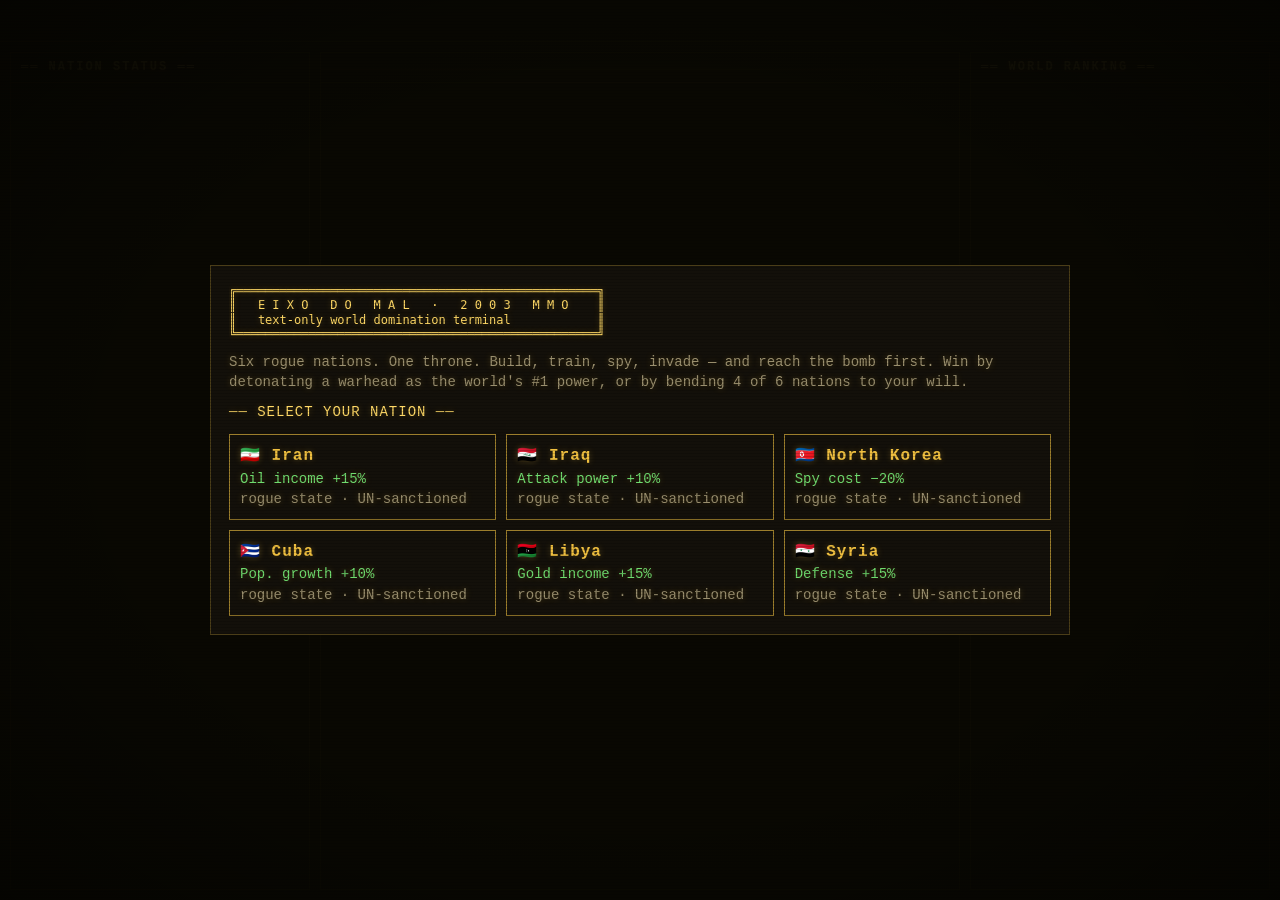
==== eixo-do-mal.html @ 311489eb "Baseline: EIXO DO MAL single-file strategy game + CLAUDE.md Co-Authored-By: Claude Opus 4.8 <noreply" ====
<!DOCTYPE html>
<html lang="en">
<head>
<meta charset="UTF-8">
<meta name="viewport" content="width=device-width, initial-scale=1.0">
<title>EIXO DO MAL — World Domination Terminal</title>
<style>
/* ============ DESIGN TOKENS — amber phosphor terminal, c.2003 ============ */
:root{
  --bg:#0d0d0d; --panel:#13100a; --panel2:#171307;
  --amber:#f0c040; --amber-hi:#ffd966; --amber-dim:#9c7e2c; --line:#4a3d18;
  --green:#6fdc6f; --red:#ff5a4e; --cyan:#54c8e8; --grey:#9a8f6e; --vio:#c08aff;
  --mono:'Courier New',Courier,monospace;
}
*{box-sizing:border-box;margin:0;padding:0}
html,body{height:100%}
body{
  background:var(--bg); color:var(--amber); font-family:var(--mono);
  font-size:14px; line-height:1.45; overflow:hidden;
  text-shadow:0 0 6px rgba(240,192,64,.28);
}
/* ============ CRT LAYER (signature): scanlines + vignette ============ */
#crt{position:fixed;inset:0;pointer-events:none;z-index:50}
#crt::before{content:'';position:absolute;inset:0;
  background:repeating-linear-gradient(to bottom, rgba(0,0,0,.16) 0 1px, transparent 1px 3px);}
#crt::after{content:'';position:absolute;inset:0;
  background:radial-gradient(ellipse at center, transparent 55%, rgba(0,0,0,.45) 100%);}
/* ============ DEFCON STRIP ============ */
#defcon{
  height:42px;display:flex;align-items:center;justify-content:space-between;
  gap:12px;padding:0 14px;border-bottom:1px solid var(--line);
  background:linear-gradient(to bottom,#1a1505,#0f0c04);white-space:nowrap;overflow:hidden;
}
#defcon .brand{font-weight:bold;letter-spacing:2px}
#defcon .brand small{color:var(--amber-dim);letter-spacing:1px;font-weight:normal}
#defcon .dstat b{letter-spacing:1px}
.cursor::after{content:'█';animation:blink 1.05s steps(1) infinite;margin-left:2px}
@keyframes blink{50%{opacity:0}}
.d5{color:var(--green)} .d4{color:#b9d05a} .d3{color:var(--amber)} .d2{color:#ff9a3d} .d1{color:var(--red)}
/* ============ LAYOUT ============ */
#app{
  display:grid;grid-template-columns:300px minmax(0,1fr) 300px;gap:10px;
  padding:10px;height:calc(100vh - 42px);
}
.panel{
  border:1px solid var(--line);background:var(--panel);
  display:flex;flex-direction:column;min-height:0;overflow:hidden;
}
.panel>h2{
  font-size:12px;letter-spacing:2px;color:var(--amber-hi);
  padding:6px 10px;border-bottom:1px solid var(--line);
  background:var(--panel2);font-weight:bold;
}
.panel>h2::before{content:'══ '}.panel>h2::after{content:' ══'}
#stats,#rank{overflow-y:auto;padding:8px 10px;flex:1}
#centerPanel{padding:0}
#cmdbar{display:flex;align-items:center;gap:10px;flex-wrap:wrap;
  padding:8px 10px;border-bottom:1px solid var(--line);background:var(--panel2)}
#tabs{display:flex;flex-wrap:wrap;gap:4px;padding:6px 10px;border-bottom:1px solid var(--line)}
#tabContent{padding:10px;overflow-y:auto;flex:1.4;min-height:0}
.logTitle{font-size:12px;letter-spacing:2px;color:var(--amber-hi);padding:5px 10px;
  border-top:1px solid var(--line);border-bottom:1px solid var(--line);background:var(--panel2)}
.logTitle::before{content:'══ '}.logTitle::after{content:' ══'}
#log{flex:1;min-height:90px;overflow-y:auto;padding:6px 10px;font-size:13px}
/* ============ WIDGETS ============ */
.btn{
  font:inherit;background:transparent;color:var(--amber);
  border:1px solid var(--amber-dim);padding:1px 8px;cursor:pointer;
  text-shadow:inherit;
}
.btn:hover:not(:disabled){background:var(--amber);color:#0d0d0d;text-shadow:none}
.btn:focus-visible{outline:1px dashed var(--amber-hi);outline-offset:2px}
.btn:disabled{color:#5b4d22;border-color:#33290e;cursor:not-allowed}
.btn.warn{color:var(--red);border-color:#7a2c26}
.btn.warn:hover:not(:disabled){background:var(--red);color:#0d0d0d}
.btn.cy{color:var(--cyan);border-color:#27606f}
.btn.cy:hover:not(:disabled){background:var(--cyan);color:#0d0d0d}
.tab{font:inherit;background:transparent;color:var(--amber-dim);border:1px solid transparent;
  padding:1px 7px;cursor:pointer;letter-spacing:1px}
.tab:hover{color:var(--amber)}
.tab.on{background:var(--amber);color:#0d0d0d;text-shadow:none}
.row{display:flex;justify-content:space-between;align-items:center;gap:8px;
  padding:4px 0;border-bottom:1px dashed #2c240e;flex-wrap:wrap}
.row .grow{flex:1;min-width:140px}
.muted{color:var(--grey)} .dim{color:var(--amber-dim)}
.g{color:var(--green)} .r{color:var(--red)} .c{color:var(--cyan)} .v{color:var(--vio)}
.sec{margin:10px 0 4px;color:var(--amber-hi);letter-spacing:1px}
.sec::before{content:'── '}.sec::after{content:' ──'}
.kv{display:flex;justify-content:space-between;gap:6px}
.bar{letter-spacing:0}
/* log entries */
.le{padding:1px 0;animation:fadein .25s ease}
@keyframes fadein{from{opacity:0;transform:translateY(-2px)}to{opacity:1}}
.le .tt{color:#6b5a2a;margin-right:6px}
.le.eco{color:var(--green)} .le.war{color:var(--red)} .le.spy{color:var(--cyan)}
.le.diplo{color:var(--vio)} .le.sys{color:var(--grey)} .le.nuke{color:#ffdf6b;font-weight:bold}
/* ranking */
.rrow{display:flex;gap:6px;align-items:baseline;padding:3px 0;border-bottom:1px dashed #2c240e}
.rrow .pos{width:22px;color:var(--amber-dim)}
.rrow .nn{flex:1;min-width:0;overflow:hidden;text-overflow:ellipsis;white-space:nowrap}
.rrow .sc{color:var(--amber-hi)}
.rrow.me .nn{color:var(--amber-hi);font-weight:bold}
.rrow.dead{color:#4d4434;text-decoration:line-through}
.rrow.dead .sc{color:#4d4434}
/* ============ OVERLAYS ============ */
.overlay{position:fixed;inset:0;z-index:40;background:rgba(10,9,3,.96);
  display:flex;align-items:center;justify-content:center;padding:18px;overflow-y:auto}
.overlay.hidden{display:none}
.obox{max-width:860px;width:100%;border:1px solid var(--line);background:var(--panel);padding:18px}
.obox pre{color:var(--amber-hi);overflow-x:auto;font-size:12px;line-height:1.2;margin-bottom:10px}
.fgrid{display:grid;grid-template-columns:repeat(3,1fr);gap:10px;margin-top:12px}
.fcard{border:1px solid var(--amber-dim);padding:10px;cursor:pointer;background:transparent;
  color:var(--amber);font:inherit;text-align:left;text-shadow:inherit}
.fcard:hover{background:var(--amber);color:#0d0d0d;text-shadow:none}
.fcard:hover .muted,.fcard:hover .g{color:#0d0d0d}
.fcard b{font-size:16px;letter-spacing:1px}
/* ============ MOBILE ============ */
@media (max-width:840px){
  body{overflow:auto}
  #app{grid-template-columns:1fr;height:auto}
  .panel{min-height:auto;max-height:none}
  #tabContent{max-height:55vh}
  #log{max-height:36vh}
  #stats,#rank{max-height:40vh}
  #defcon{font-size:12px;gap:6px}
  .fgrid{grid-template-columns:1fr 1fr}
}
@media (prefers-reduced-motion: reduce){
  .cursor::after{animation:none}
  .le{animation:none}
}
</style>
</head>
<body>
<div id="crt" aria-hidden="true"></div>
<header id="defcon"></header>
<main id="app">
  <section class="panel" id="statsPanel">
    <h2>NATION STATUS</h2>
    <div id="stats"></div>
  </section>
  <section class="panel" id="centerPanel">
    <div id="cmdbar"></div>
    <nav id="tabs" aria-label="Actions"></nav>
    <div id="tabContent"></div>
    <h2 class="logTitle">EVENT LOG</h2>
    <div id="log" aria-live="polite"></div>
  </section>
  <section class="panel" id="rankPanel">
    <h2>WORLD RANKING</h2>
    <div id="rank"></div>
  </section>
</main>
<div id="factionOverlay" class="overlay"></div>
<div id="overOverlay" class="overlay hidden"></div>
<script>
'use strict';
/* =====================================================================
   EIXO DO MAL — game engine
   Layer 1: CONFIG (all balance numbers live here), state, pure helpers
   ===================================================================== */
const CONFIG = {
  actionsPerTurn: 10,
  startRes: { gold:1500, oil:120, food:600, industry:60, pop:1000 },
  popCapBase: 2000, popCapPerBuilding: 400,
  buildings: {
    oilField:        { n:'Oil Field',        i:'🛢️', g:300,  ind:5,  d:'+20 oil/turn' },
    farm:            { n:'Farm',             i:'🌾', g:250,  ind:3,  d:'+30 food/turn' },
    factory:         { n:'Factory',          i:'⚙️', g:450,  ind:0,  d:'+8 industry/turn' },
    bank:            { n:'Bank',             i:'💰', g:500,  ind:8,  d:'+60 gold/turn' },
    barracks:        { n:'Barracks',         i:'🛡️', g:350,  ind:6,  d:'+100 troop capacity' },
    bunker:          { n:'Bunker',           i:'🧱', g:400,  ind:10, d:'+5% defense' },
    lab:             { n:'Research Lab',     i:'🔬', g:800,  ind:15, d:'unlocks tech tree' },
    nuclearFacility: { n:'Nuclear Facility', i:'☢️', g:4000, ind:60, d:'enables warhead program', req:'nuclearPhysics' }
  },
  units: {
    infantry: { n:'Infantry',     g:20,  f:5,  batch:10, atk:1, def:1.2, fu:0.5, ou:0 },
    tank:     { n:'Tank',         g:150, f:20, batch:5,  atk:4, def:5,   fu:1,   ou:1 },
    jet:      { n:'Jet Fighter',  g:300, f:10, batch:2,  atk:6, def:5,   fu:1,   ou:2 },
    spy:      { n:'Spy',          g:100, f:5,  batch:5,  atk:0, def:0,   fu:0.5, ou:0 },
    scud:     { n:'SCUD Missile', g:500, f:0,  batch:1,  atk:0, def:0,   fu:0,   ou:0 }
  },
  factions: {
    iran:       { n:'Iran',        flag:'🇮🇷', bonus:'Oil income +15%',   oil:1.15 },
    iraq:       { n:'Iraq',        flag:'🇮🇶', bonus:'Attack power +10%', atk:1.10 },
    northkorea: { n:'North Korea', flag:'🇰🇵', bonus:'Spy cost −20%',     spyCost:0.8 },
    cuba:       { n:'Cuba',        flag:'🇨🇺', bonus:'Pop. growth +10%',  pop:1.10 },
    libya:      { n:'Libya',       flag:'🇱🇾', bonus:'Gold income +15%',  gold:1.15 },
    syria:      { n:'Syria',       flag:'🇸🇾', bonus:'Defense +15%',      def:1.15 }
  },
  techs: [
    { id:'advAgri',        tier:1, n:'Advanced Agriculture', g:800,  d:'+10% food production' },
    { id:'steel',          tier:1, n:'Steel Industry',       g:800,  d:'+10% industry output' },
    { id:'guided',         tier:2, n:'Guided Missiles',      g:2000, d:'+15% attack power' },
    { id:'encryption',     tier:2, n:'Encryption',           g:2000, d:'+15% spy defense' },
    { id:'nuclearPhysics', tier:3, n:'Nuclear Physics',      g:5000, d:'unlocks Nuclear Facility' },
    { id:'blackMarket',    tier:3, n:'Black Market',         g:4000, d:'+20% gold income' },
    { id:'icbm',           tier:4, n:'ICBM Program',         g:8000, d:'warhead becomes deployable', req:'nuclearPhysics' }
  ],
  warhead: { researchNeeded:50, g:5000, oil:100 },
  // AI personality weight profiles. ratio = attack when myPower >= ratio × targetDefense.
  profiles: {
    aggressive:{ build:{barracks:3,oilField:2,farm:1.5,bank:1,factory:1,bunker:.5,lab:.3},
                 train:{infantry:2,tank:3,jet:2,spy:.3}, ratio:0.9, spy:.10, acceptAlly:.15 },
    defensive: { build:{bunker:3,farm:2,bank:1,factory:1,oilField:1,barracks:1,lab:.4},
                 train:{infantry:3,tank:1,jet:1,spy:.5}, ratio:99,  spy:.10, acceptAlly:.60 },
    economic:  { build:{bank:3,factory:3,farm:1.5,oilField:2,barracks:.5,bunker:1,lab:.6},
                 train:{infantry:1,tank:.5,jet:.5,spy:.3}, ratio:1.5, spy:.10, acceptAlly:.60 },
    espionage: { build:{lab:1.5,bank:1,farm:1.2,factory:1,oilField:1,bunker:1,barracks:.5},
                 train:{spy:3,infantry:1,tank:.5,jet:.5}, ratio:1.4, spy:.85, acceptAlly:.50 },
    balanced:  { build:{farm:1.2,bank:1,factory:1,oilField:1,barracks:1,bunker:1,lab:.5},
                 train:{infantry:1,tank:1,jet:1,spy:1}, ratio:1.2, spy:.30, acceptAlly:.40 }
  },
  bootLines: [
    'EIXO-OS v2.3 ... terminal link established.',
    'Satellite uplink: 6 rogue states detected.',
    'UN sanctions in effect. Nobody cares.',
    'Your reign begins. The world is watching.'
  ]
};

/* ---------- tiny utils ---------- */
const rnd = Math.random;
const rint = (a,b)=>a+Math.floor(rnd()*(b-a+1));
const chance = p=>rnd()<p;
const clamp = (v,a,b)=>Math.max(a,Math.min(b,v));
const fmt = v=>Math.floor(v).toLocaleString('en-US');
const pick = a=>a[Math.floor(rnd()*a.length)];
function shuffle(a){ const c=a.slice(); for(let i=c.length-1;i>0;i--){const j=Math.floor(rnd()*(i+1));[c[i],c[j]]=[c[j],c[i]];} return c; }
function weightedPick(weights){
  const es = Object.entries(weights).filter(e=>e[1]>0);
  let tot = es.reduce((s,e)=>s+e[1],0); if(tot<=0) return null;
  let r = rnd()*tot;
  for(const [k,w] of es){ r-=w; if(r<=0) return k; }
  return es[es.length-1][0];
}
function asciiBar(v,max,len){
  const f = clamp(Math.round(v/max*len),0,len);
  return '█'.repeat(f)+'░'.repeat(len-f);
}

/* ---------- game state ---------- */
let G = null;                                   // single source of truth
const UI = { tab:'build', attackTarget:null };  // view-only state

function newNation(faction,isPlayer,personality){
  return {
    id:faction, faction, isPlayer, personality, alive:true,
    res:{ ...CONFIG.startRes },
    b:{ oilField:2, farm:3, factory:2, bank:1, barracks:1, bunker:1, lab:0, nuclearFacility:0 },
    army:{ infantry:50, tank:5, jet:0, spy:5, scud:0, warhead:0 },
    techs:[], morale:100, relations:{}, intel:{}, nukeProg:0,
    oilShort:false, lastAttackedBy:null, hitThisCycle:0
  };
}

function initGame(playerFaction){
  const others = shuffle(Object.keys(CONFIG.factions).filter(f=>f!==playerFaction));
  const persL  = shuffle(['aggressive','defensive','economic','espionage','balanced']);
  G = {
    turn:1, actions:CONFIG.actionsPerTurn, nations:[], log:[],
    over:false, result:null, streak:0, coalition:false, started:true
  };
  G.nations.push(newNation(playerFaction,true,null));
  others.forEach((f,i)=>G.nations.push(newNation(f,false,persL[i%persL.length])));
  log('sys','— TURN 1 — Choose your moves wisely. 10 actions per turn.');
  bootSequence();
  render();
}

/* ---------- accessors ---------- */
const P    = ()=>G.nations[0];
const byId = id=>G.nations.find(n=>n.id===id);
const nm   = n=>CONFIG.factions[n.faction].n;
const fb   = n=>CONFIG.factions[n.faction];
const hasTech = (n,id)=>n.techs.includes(id);
const techOf  = id=>CONFIG.techs.find(t=>t.id===id);
const totalBuildings = n=>Object.values(n.b).reduce((s,v)=>s+v,0);
const popCap   = n=>CONFIG.popCapBase + totalBuildings(n)*CONFIG.popCapPerBuilding;
const troopCnt = n=>n.army.infantry+n.army.tank+n.army.jet;
const troopCap = n=>100 + n.b.barracks*100;
const rawPower = n=>n.army.infantry + n.army.tank*4 + n.army.jet*6;
const score    = n=>Math.floor(n.res.gold + n.res.pop*2 + rawPower(n)*3 + totalBuildings(n)*500 + n.techs.length*1000);
function rankOf(n){
  return G.nations.filter(x=>x.alive).sort((a,b)=>score(b)-score(a)).indexOf(n)+1;
}
function log(type,text){
  G.log.unshift({ t:G.turn, type, text });
  if(G.log.length>200) G.log.length = 200;
}

/* ---------- relations ---------- */
const rel = (a,b)=>a.relations[b.id] || 'peace';
function setRel(a,b,ra,rb){ a.relations[b.id]=ra; b.relations[a.id]=rb??ra; }
function setWar(a,b){
  if(rel(a,b)==='war') return;
  if(rel(a,b)==='vassal'||rel(a,b)==='master'){ /* rebellion / betrayal breaks the bond */ }
  setRel(a,b,'war');
  log('diplo',`${nm(a)} and ${nm(b)} are now AT WAR.`);
}
function warsCount(){
  let w=0; const ns=G.nations.filter(n=>n.alive);
  for(let i=0;i<ns.length;i++) for(let j=i+1;j<ns.length;j++)
    if(rel(ns[i],ns[j])==='war') w++;
  return w;
}

/* =====================================================================
   Layer 2: economy — incomes, upkeep, end-of-turn tick (pure-ish math)
   ===================================================================== */
function industryMult(n){ return 1 + Math.min(n.res.industry,300)/300; }   // up to 2×

function incomes(n){
  const m=industryMult(n), f=fb(n);
  return {
    gold: (n.res.pop*0.5 + n.b.bank*60) * m * (f.gold||1) * (hasTech(n,'blackMarket')?1.2:1),
    oil:  n.b.oilField*20 * m * (f.oil||1),
    food: n.b.farm*30 * m * (hasTech(n,'advAgri')?1.1:1),
    ind:  n.b.factory*8 * m * (hasTech(n,'steel')?1.1:1)
  };
}
function upkeep(n){
  const u=CONFIG.units, a=n.army;
  return {
    food: n.res.pop*0.02 + a.infantry*u.infantry.fu + a.tank*u.tank.fu + a.jet*u.jet.fu + a.spy*u.spy.fu,
    oil:  a.tank*u.tank.ou + a.jet*u.jet.ou
  };
}
function econTick(n){
  const inc=incomes(n), up=upkeep(n), r=n.res, f=fb(n);
  r.gold += inc.gold;
  r.industry += inc.ind;
  r.oil += inc.oil - up.oil;
  n.oilShort = r.oil < 0;
  if(r.oil<0){ r.oil=0; if(n.isPlayer) log('eco','OIL SHORTAGE — tanks and jets operate at 50% power.'); }
  r.food += inc.food - up.food;
  if(r.food<0){
    r.food=0; r.pop=Math.floor(r.pop*0.95); n.morale=clamp(n.morale-20,20,150);
    if(n.isPlayer) log('eco','FAMINE! Population −5%, morale collapses. Build farms.');
  } else {
    const growth = 1 + 0.02*(f.pop||1);            // Cuba grows 2.2%/turn
    r.pop = Math.min(popCap(n), Math.floor(r.pop*growth));
  }
  n.morale = clamp(n.morale + (n.morale<100?5:(n.morale>100?-3:0)),20,150);
  // passive nuclear research with an active facility
  if(n.b.nuclearFacility>0 && hasTech(n,'nuclearPhysics') && n.nukeProg<CONFIG.warhead.researchNeeded)
    n.nukeProg++;
}

/* =====================================================================
   Layer 3: combat, spies, missiles, nukes
   ===================================================================== */
function atkPower(n,units){
  const f=fb(n), pen=n.oilShort?0.5:1;
  return (units.infantry*1 + units.tank*4*pen + units.jet*6*pen)
         * (n.morale/100) * (f.atk||1) * (hasTech(n,'guided')?1.15:1);
}
function defPower(n){
  const f=fb(n), pen=n.oilShort?0.5:1;
  const lastStand = totalBuildings(n)<=3 ? 1.5 : 1;   // cornered nations fight desperately
  return (n.army.infantry*1.2 + n.army.tank*5*pen + n.army.jet*5*pen)
         * (1 + n.b.bunker*0.05) * (f.def||1) * lastStand;
}
function lossCommit(n,commit,p){ for(const k of ['infantry','tank','jet']) n.army[k]-=Math.floor(commit[k]*p); }
function lossAll(n,p){ for(const k of ['infantry','tank','jet']) n.army[k]-=Math.floor(n.army[k]*p); }
function destroyRandomBuilding(n){
  const w={}; for(const k in n.b) if(n.b[k]>0) w[k]=n.b[k];
  const key=weightedPick(w); if(!key) return null;
  n.b[key]--; return CONFIG.buildings[key].n;
}

/* Full ground assault. pct = fraction of attacker's army committed. */
function resolveAttack(att,def,pct){
  setWar(att,def);
  def.lastAttackedBy = att.id;
  def.hitThisCycle = (def.hitThisCycle||0)+1;
  const commit={
    infantry:Math.floor(att.army.infantry*pct),
    tank:Math.floor(att.army.tank*pct),
    jet:Math.floor(att.army.jet*pct)
  };
  if(commit.infantry+commit.tank+commit.jet===0){
    log('war',`${nm(att)} declared an offensive but fielded no troops. Embarrassing.`); return false;
  }
  const ap=atkPower(att,commit)*(0.9+rnd()*0.2);
  const dp=defPower(def)   *(0.9+rnd()*0.2);
  if(ap>dp){
    lossCommit(att,commit,0.12); lossAll(def,0.30);
    const loot=Math.floor(def.res.gold*0.10); def.res.gold-=loot; att.res.gold+=loot;
    const destroyed=[]; const nDest=rint(1,2);
    for(let i=0;i<nDest;i++){ const b=destroyRandomBuilding(def); if(b) destroyed.push(b); }
    att.morale=clamp(att.morale+10,20,150); def.morale=clamp(def.morale-15,20,150);
    log('war',`⚔ ${nm(att)} broke through ${nm(def)}'s lines! Looted ${fmt(loot)} gold`+
        (destroyed.length?`; razed: ${destroyed.join(', ')}.`:'.'));
    checkDestroyed(def);
    return true;
  } else {
    lossCommit(att,commit,0.30); lossAll(def,0.10);
    att.morale=clamp(att.morale-15,20,150); def.morale=clamp(def.morale+10,20,150);
    log('war',`⚔ ${nm(def)} repelled ${nm(att)}'s assault — invaders routed with heavy losses.`);
    checkDestroyed(att);
    return false;
  }
}

/* SCUD strike: consumes one missile, may level buildings. Jets intercept. */
function scudStrike(att,def){
  att.army.scud--; setWar(att,def); def.lastAttackedBy=att.id;
  const hitP = clamp(0.75 - def.army.jet*0.005, 0.2, 0.9);
  if(chance(hitP)){
    const destroyed=[]; const nDest=rint(1,2);
    for(let i=0;i<nDest;i++){ const b=destroyRandomBuilding(def); if(b) destroyed.push(b); }
    log('war',`🚀 SCUD from ${nm(att)} slammed into ${nm(def)}${destroyed.length?` — destroyed: ${destroyed.join(', ')}.`:' — empty fields hit.'}`);
    checkDestroyed(def);
  } else {
    log('war',`🚀 ${nm(def)}'s air force intercepted a SCUD launched by ${nm(att)}.`);
  }
}

/* Covert operation. Uses the whole spy network. */
function spyMission(att,def,mission){
  if(att.army.spy<1){ if(att.isPlayer) log('spy','You have no spies. Train some first.'); return; }
  const enc = hasTech(def,'encryption')?1.15:1;
  const p = clamp(att.army.spy/(Math.max(def.army.spy,1)*1.5*enc),0.05,0.95);
  if(chance(p)){
    if(mission==='steal'){
      const amt=Math.floor(def.res.gold*(0.05+rnd()*0.10));
      def.res.gold-=amt; att.res.gold+=amt;
      log('spy',`🕶 ${nm(att)}'s spies infiltrated ${nm(def)} and stole ${fmt(amt)} gold.`);
    } else if(mission==='sabotage'){
      const b=destroyRandomBuilding(def);
      log('spy', b?`🕶 Sabotage! ${nm(def)}'s ${b} reduced to smoking rubble by ${nm(att)} agents.`
                  :`🕶 Saboteurs from ${nm(att)} found nothing left to destroy in ${nm(def)}.`);
      checkDestroyed(def);
    } else { // intel
      att.intel[def.id]=G.turn;
      log('spy',`🕶 ${nm(att)} acquired a full intelligence dossier on ${nm(def)}.`);
    }
  } else {
    const lost=Math.max(1,Math.floor(att.army.spy*(0.1+rnd()*0.2)));
    att.army.spy-=lost;
    log('spy',`🕶 Operation in ${nm(def)} blown — ${lost} of ${nm(att)}'s agents captured.`);
  }
}

/* Nuclear strike. The endgame button. */
function deployNuke(att,def){
  att.army.warhead--;
  setWar(att,def);
  def.res.pop = Math.floor(def.res.pop*0.30);
  for(const k in def.b) def.b[k] = Math.ceil(def.b[k]*0.40);
  def.morale = 20;
  log('nuke',`☢☢☢ ${nm(att)} DETONATED A NUCLEAR WARHEAD OVER ${nm(def).toUpperCase()}. The world holds its breath.`);
  checkDestroyed(def);
  if(att.isPlayer){
    if(rankOf(att)===1) winGame('nuclear');
    else log('nuke','You hold the bomb… but not the throne. Become the #1 power and strike again.');
  } else {
    if(rankOf(att)===1 && !G.over) loseGame(`${nm(att)} achieved nuclear supremacy. Your era is over.`);
  }
}

/* ---------- destruction & endings ---------- */
function checkDestroyed(n){
  if(!n.alive) return;
  if(n.res.pop<=0 || totalBuildings(n)<=0){
    n.alive=false;
    log('nuke',`☠ THE NATION OF ${nm(n).toUpperCase()} HAS FALLEN. Its lands are ash and silence.`);
    for(const o of G.nations) if(o!==n){ delete o.relations[n.id]; }
    if(n.isPlayer) loseGame('Your nation was wiped from the map.');
    if(UI.attackTarget===n.id) UI.attackTarget=null;
  }
}
function winGame(type){
  if(G.over) return;
  G.over=true;
  G.result={ win:true, type,
    msg: type==='nuclear' ? 'NUCLEAR VICTORY — you deployed the warhead as the world\u2019s #1 power.'
                          : 'DOMINATION VICTORY — you control 4 of the 6 nations of the Axis.' };
  log('nuke','★★★ TOTAL VICTORY ★★★');
}
function loseGame(reason){
  if(G.over) return;
  G.over=true;
  G.result={ win:false, msg:reason };
  log('nuke','— GAME OVER —');
}
function checkAll(){
  if(G.over) return;
  for(const n of G.nations) checkDestroyed(n);
  if(G.over) return;
  // domination: you + your vassals + allies control 4 of 6
  const ctrl = 1 + G.nations.filter(n=>!n.isPlayer&&n.alive&&['vassal','alliance'].includes(rel(P(),n))).length;
  if(ctrl>=4) winGame('domination');
}
/* =====================================================================
   Layer 4: shared action helpers (used by both player and AI)
   ===================================================================== */
function buildCostOk(n,key){
  const b=CONFIG.buildings[key];
  if(b.req && !hasTech(n,b.req)) return false;
  return n.res.gold>=b.g && n.res.industry>=b.ind;
}
function doBuild(n,key){
  const b=CONFIG.buildings[key];
  if(!buildCostOk(n,key)) return false;
  n.res.gold-=b.g; n.res.industry-=b.ind; n.b[key]++;
  return true;
}
function unitGoldCost(n,key){
  const u=CONFIG.units[key];
  return u.g * u.batch * (key==='spy'?(fb(n).spyCost||1):1);
}
function trainCostOk(n,key){
  const u=CONFIG.units[key];
  if(['infantry','tank','jet'].includes(key) && troopCnt(n)+u.batch>troopCap(n)) return false;
  return n.res.gold>=unitGoldCost(n,key) && n.res.food>=u.f*u.batch;
}
function doTrain(n,key){
  const u=CONFIG.units[key];
  if(!trainCostOk(n,key)) return false;
  n.res.gold-=unitGoldCost(n,key); n.res.food-=u.f*u.batch; n.army[key]+=u.batch;
  return true;
}
function availTechs(n){
  return CONFIG.techs.filter(t=>{
    if(hasTech(n,t.id) || n.b.lab<1) return false;
    if(t.req && !hasTech(n,t.req)) return false;
    if(t.tier>1 && !n.techs.some(id=>techOf(id).tier===t.tier-1)) return false;
    return true;
  });
}
function doResearch(n,t){
  if(n.res.gold<t.g) return false;
  n.res.gold-=t.g; n.techs.push(t.id);
  return true;
}

/* =====================================================================
   Layer 5: AI brains — one greedy decision function × five weight maps
   ===================================================================== */
let microIdx=0;
/* micro-turn: one cheap move by one rotating AI after each player action.
   Keeps the world feeling alive without overwhelming the player. */
function aiMicro(){
  if(G.over) return;
  const ais=G.nations.filter(n=>!n.isPlayer&&n.alive);
  if(!ais.length) return;
  const n=ais[microIdx++ % ais.length];
  const inc=incomes(n), up=upkeep(n);
  if(inc.food-up.food<0 && doBuild(n,'farm')) return;
  if(chance(0.5)){ if(aiTrainWeighted(n)) return; }
  if(aiBuildWeighted(n)) return;
  n.res.gold += Math.floor(n.res.pop*0.12);  // hustle: minor tax collection
}
function aiBuildWeighted(n){
  const Pf=CONFIG.profiles[n.personality];
  const w={}; for(const k in Pf.build) if(buildCostOk(n,k)) w[k]=Pf.build[k];
  const key=weightedPick(w); if(!key) return false;
  return doBuild(n,key);
}
function aiTrainWeighted(n){
  const Pf=CONFIG.profiles[n.personality];
  const w={}; for(const k in Pf.train) if(trainCostOk(n,k)) w[k]=Pf.train[k];
  const key=weightedPick(w); if(!key) return false;
  return doTrain(n,key);
}
function aiResearch(n){
  const av=availTechs(n).filter(t=>n.res.gold>=t.g*1.5); // keep a cash buffer
  if(!av.length) return false;
  return doResearch(n, av.sort((a,b)=>a.g-b.g)[0]);
}
function aiSpy(n){
  if(n.army.spy<3) return false;
  const targets=G.nations.filter(x=>x!==n&&x.alive&&!['alliance','vassal','master'].includes(rel(n,x)));
  if(!targets.length) return false;
  const t=targets.sort((a,b)=>b.res.gold-a.res.gold)[0];
  spyMission(n,t, chance(0.3)?'sabotage':'steal');
  return true;
}
function aiConsiderAttack(n){
  if(G.turn<6) return false;                       // early-game grace period
  const Pf=CONFIG.profiles[n.personality];
  let targets=G.nations.filter(x=>x!==n&&x.alive&&(x.hitThisCycle||0)<2&&!['alliance','vassal','master'].includes(rel(n,x)));
  if(!targets.length) return false;
  let t=null, needed=Pf.ratio;
  if(n.personality==='defensive'){
    // defensive AIs never start wars — they only counterattack their last aggressor
    const ag = n.lastAttackedBy && byId(n.lastAttackedBy);
    if(!ag || !ag.alive || rel(n,ag)!=='war') return false;
    t=ag; needed=0.8;
  } else {
    if(G.coalition && rel(n,P())==='war' && targets.includes(P())) t=P();
    else t=targets.sort((a,b)=>score(a)-score(b))[0];        // hunt the weakest
  }
  const commit={infantry:Math.floor(n.army.infantry*0.7),tank:Math.floor(n.army.tank*0.7),jet:Math.floor(n.army.jet*0.7)};
  if(atkPower(n,commit) >= defPower(t)*needed && (commit.infantry+commit.tank+commit.jet)>20){
    resolveAttack(n,t,0.7);
    return true;
  }
  return false;
}
/* the long road to the bomb, step by step */
function aiNukeStep(n){
  if(n.res.gold<5000) return false;
  if(n.b.lab<1) return doBuild(n,'lab');
  if(!hasTech(n,'nuclearPhysics')){
    const av=availTechs(n).filter(t=>n.res.gold>=t.g);
    if(!av.length) return false;
    const phys=av.find(t=>t.id==='nuclearPhysics');
    return doResearch(n, phys || av.sort((a,b)=>a.g-b.g)[0]);
  }
  if(n.b.nuclearFacility<1) return doBuild(n,'nuclearFacility');
  if(!hasTech(n,'icbm')){
    const ic=availTechs(n).find(t=>t.id==='icbm');
    if(ic && n.res.gold>=ic.g) return doResearch(n,ic);
  }
  if(n.nukeProg<CONFIG.warhead.researchNeeded){ n.nukeProg=Math.min(CONFIG.warhead.researchNeeded,n.nukeProg+1); return true; }
  if(n.army.warhead<1 && hasTech(n,'icbm')){
    const W=CONFIG.warhead;
    if(n.res.gold>=W.g && n.res.oil>=W.oil){
      n.res.gold-=W.g; n.res.oil-=W.oil; n.army.warhead++;
      log('nuke',`☢ Intelligence reports: ${nm(n)} has assembled a NUCLEAR WARHEAD.`);
      return true;
    }
    return false;
  }
  if(n.army.warhead>0 && hasTech(n,'icbm')){
    const en=G.nations.filter(x=>x!==n&&x.alive&&!['alliance','vassal','master'].includes(rel(n,x)));
    if(en.length){ deployNuke(n, en.sort((a,b)=>score(b)-score(a))[0]); return true; }
  }
  return false;
}
function aiDiplomacy(n){
  // anti-player coalition: kicks in if you've been #1 for 5+ straight turns
  if(G.coalition && rel(n,P())!=='war' && rel(n,P())!=='vassal' && chance(0.30)){
    setWar(n,P());
    log('diplo',`${nm(n)} has joined the coalition against you!`);
    return;
  }
  // occasional AI–AI alliances
  if(chance(0.10)){
    const cands=G.nations.filter(x=>x!==n&&!x.isPlayer&&x.alive&&rel(n,x)==='peace');
    if(cands.length){
      const t=pick(cands);
      if(chance(CONFIG.profiles[t.personality].acceptAlly)){
        setRel(n,t,'alliance');
        log('diplo',`${nm(n)} and ${nm(t)} signed a secret pact of alliance.`);
      }
    }
  }
  // sue for peace when badly losing a war against the player
  if(rel(n,P())==='war' && score(n)<score(P())*0.4 && chance(0.25)){
    setRel(n,P(),'peace');
    log('diplo',`${nm(n)} unilaterally sued for peace with you, fearing annihilation.`);
  }
}
/* macro-turn: each AI gets a budget of 6 decisions at end of turn */
function aiMacro(n){
  for(let i=0;i<6;i++){
    if(!n.alive||G.over) return;
    const up=upkeep(n), inc=incomes(n);
    if(n.res.food < up.food*2 && inc.food-up.food<0 && doBuild(n,'farm')) continue;
    if(G.turn>30 && chance(0.35) && aiNukeStep(n)) continue;
    if(chance(0.20) && aiResearch(n)) continue;
    if(chance(CONFIG.profiles[n.personality].spy) && aiSpy(n)) continue;
    if(chance(0.5) ? (aiBuildWeighted(n)||aiTrainWeighted(n)) : (aiTrainWeighted(n)||aiBuildWeighted(n))) continue;
    n.res.gold += Math.floor(n.res.pop*0.12);
  }
  if(n.alive && !G.over && chance(0.6)) aiConsiderAttack(n);   // at most one offensive per turn
  if(n.alive && !G.over) aiDiplomacy(n);
}

/* =====================================================================
   Layer 6: player action handlers (event-delegated via data-a attrs)
   ===================================================================== */
function spend(cost){
  if(G.over) return false;
  if(G.actions<cost){ log('sys',`Not enough actions (need ${cost}). End your turn.`); render(); return false; }
  G.actions-=cost; return true;
}
function afterAction(){ aiMicro(); checkAll(); render(); }

function endTurn(){
  if(G.over) return;
  for(const n of G.nations) n.hitThisCycle=0;
  for(const n of G.nations) if(n.alive) econTick(n);
  // vassal tribute: 10% of vassal gold flows to the master each turn
  for(const n of G.nations){
    if(!n.alive) continue;
    for(const oid in n.relations){
      if(n.relations[oid]==='master'){
        const m=byId(oid);
        if(m&&m.alive){ const tr=Math.floor(n.res.gold*0.10); n.res.gold-=tr; m.res.gold+=tr;
          if(m.isPlayer&&tr>0) log('eco',`Vassal ${nm(n)} paid ${fmt(tr)} gold in tribute.`); }
      }
    }
  }
  for(const n of G.nations) if(!n.isPlayer&&n.alive) aiMacro(n);
  // coalition pressure: dominate too long and the world turns on you
  if(!G.over){
    if(rankOf(P())===1){ G.streak++; } else G.streak=0;
    if(G.streak>=5 && !G.coalition){
      G.coalition=true;
      log('diplo','⚠ WORLD ALERT: your dominance has united the rogue states against you.');
    }
  }
  G.turn++; G.actions=CONFIG.actionsPerTurn;
  log('sys',`— TURN ${G.turn} — ${CONFIG.actionsPerTurn} actions restored.`);
  checkAll(); render();
}

const FLAVOR={
  collect:['Emergency requisition complete','Tax collectors swept the bazaars','State coffers reinforced'],
  build:['Construction crews finished the','Workers raised a new','State engineers completed the'],
  train:['Fresh recruits sworn in:','Military parade welcomes','Drill sergeants delivered']
};

const H = {
  /* ---- meta ---- */
  tab:(p)=>{ UI.tab=p; UI.attackTarget=null; render(); },
  newGame:()=>{ G=null; UI.tab='build'; UI.attackTarget=null; render(); },
  pickFaction:(p)=>initGame(p),
  back:()=>{ UI.attackTarget=null; render(); },

  /* ---- economy ---- */
  collect:()=>{
    if(!spend(1)) return;
    const inc=incomes(P()), r=P().res;
    r.gold+=inc.gold*0.5; r.oil+=inc.oil*0.5; r.food+=inc.food*0.5; r.industry+=inc.ind*0.5;
    log('eco',`${pick(FLAVOR.collect)}: +${fmt(inc.gold*0.5)} gold, +${fmt(inc.oil*0.5)} oil, +${fmt(inc.food*0.5)} food.`);
    afterAction();
  },
  build:(p)=>{
    if(!buildCostOk(P(),p)){ log('sys','Cannot afford that structure.'); render(); return; }
    if(!spend(1)) return;
    doBuild(P(),p);
    log('eco',`${pick(FLAVOR.build)} ${CONFIG.buildings[p].n}.`);
    afterAction();
  },
  train:(p)=>{
    if(!trainCostOk(P(),p)){ log('sys','Cannot train: check gold, food and barracks capacity.'); render(); return; }
    if(!spend(1)) return;
    doTrain(P(),p);
    log('eco',`${pick(FLAVOR.train)} ${CONFIG.units[p].batch}× ${CONFIG.units[p].n}.`);
    afterAction();
  },

  /* ---- war ---- */
  target:(p)=>{ UI.attackTarget=p; render(); },
  attack:(p)=>{
    const t=byId(UI.attackTarget); if(!t||!t.alive) return;
    if(!spend(2)) return;
    resolveAttack(P(),t,parseInt(p,10)/100);
    afterAction();
  },
  scud:()=>{
    const t=byId(UI.attackTarget); if(!t||!t.alive||P().army.scud<1) return;
    if(!spend(1)) return;
    scudStrike(P(),t);
    afterAction();
  },
  nuke:()=>{
    const t=byId(UI.attackTarget); if(!t||!t.alive||P().army.warhead<1||!hasTech(P(),'icbm')) return;
    if(!spend(2)) return;
    deployNuke(P(),t);
    afterAction();
  },

  /* ---- espionage ---- */
  spy:(p,q)=>{
    const t=byId(p); if(!t||!t.alive) return;
    if(!spend(1)) return;
    spyMission(P(),t,q);
    afterAction();
  },

  /* ---- science ---- */
  tech:(p)=>{
    const t=techOf(p), me=P();
    if(!availTechs(me).includes(t)||me.res.gold<t.g){ log('sys','Research unavailable.'); render(); return; }
    if(!spend(1)) return;
    doResearch(me,t);
    log('eco',`🔬 Research complete: ${t.n} — ${t.d}.`);
    afterAction();
  },
  nukeAdv:()=>{
    const me=P();
    if(me.b.nuclearFacility<1||!hasTech(me,'nuclearPhysics')||me.nukeProg>=CONFIG.warhead.researchNeeded) return;
    if(!spend(1)) return;
    me.nukeProg=Math.min(CONFIG.warhead.researchNeeded, me.nukeProg+2);
    log('eco',`☢ Warhead program advanced: ${me.nukeProg}/${CONFIG.warhead.researchNeeded}.`);
    afterAction();
  },
  assemble:()=>{
    const me=P(), W=CONFIG.warhead;
    if(me.nukeProg<W.researchNeeded||me.res.gold<W.g||me.res.oil<W.oil) { log('sys','Warhead assembly requirements not met.'); render(); return; }
    if(!spend(1)) return;
    me.res.gold-=W.g; me.res.oil-=W.oil; me.army.warhead++;
    log('nuke','☢ WARHEAD ASSEMBLED. The button is yours. Research ICBM Program to deploy.');
    afterAction();
  },

  /* ---- diplomacy ---- */
  diplo:(p,q)=>{
    const t=byId(p), me=P();
    if(!t||!t.alive) return;
    if(!spend(1)) return;
    if(q==='ally'){
      const base=CONFIG.profiles[t.personality].acceptAlly;
      const ratio=score(me)/Math.max(score(t),1);
      const ok = ratio>0.5 && ratio<2.5 && chance(base + (rel(me,t)==='war'?-0.3:0));
      if(ok){ setRel(me,t,'alliance'); log('diplo',`🤝 ${nm(t)} accepted your alliance proposal.`); }
      else log('diplo',`${nm(t)} rejected your alliance proposal.`);
    } else if(q==='war'){
      setWar(me,t);
    } else if(q==='peace'){
      const ok = chance(score(t)<score(me)?0.7:0.35);
      if(ok){ setRel(me,t,'peace'); log('diplo',`🕊 ${nm(t)} signed a peace treaty with you.`); }
      else log('diplo',`${nm(t)} refused your peace offer. The war continues.`);
    } else if(q==='vassal'){
      if(rel(me,t)==='war' && score(t)<score(me)*0.25){
        setRel(me,t,'vassal','master');
        log('diplo',`♟ ${nm(t)} capitulated and is now your VASSAL. Tribute will flow.`);
      } else log('diplo',`${nm(t)} spat on your demand for vassalage.`);
    } else if(q==='break'){
      setRel(me,t,'peace');
      log('diplo',`You dissolved the alliance with ${nm(t)}.`);
    }
    afterAction();
  },
  endTurn
};
/* =====================================================================
   Layer 7: rendering — one render() rewrites everything from state
   ===================================================================== */
const $=id=>document.getElementById(id);
const REL_ICON={war:'⚔',alliance:'✦',vassal:'♟',master:'⛓',peace:'·'};

function render(){
  if(!G || !G.started){ renderFactionOverlay(true); return; }
  renderFactionOverlay(false);
  renderDefcon(); renderStats(); renderCmd(); renderTabs(); renderTabContent();
  renderLog(); renderRank(); renderOver();
}

function renderDefcon(){
  const w=warsCount(), d=clamp(5-w,1,5);
  const blocks=Array.from({length:5},(_,i)=>i<(6-d)?'■':'□').join('');
  $('defcon').innerHTML=
    `<span class="brand">EIXO DO MAL <small>// WORLD DOMINATION TERMINAL v2.3</small></span>`+
    `<span class="dstat d${d}">DEFCON ${d} [${blocks}] ${w} active war${w===1?'':'s'}</span>`+
    `<span class="dstat">${fb(P()).flag} ${nm(P()).toUpperCase()} · TURN <b>${G.turn}</b><span class="cursor"></span></span>`;
}

function renderStats(){
  const n=P(), inc=incomes(n), up=upkeep(n);
  const dRow=(icon,name,val,delta)=>{
    const cls=delta>=0?'g':'r', sign=delta>=0?'+':'−';
    return `<div class="kv"><span>${icon} ${name}</span><span>${fmt(val)} <span class="${cls}">${sign}${fmt(Math.abs(delta))}</span></span></div>`;
  };
  let h='';
  h+=`<div class="sec">RESOURCES /turn</div>`;
  h+=dRow('💰','Gold',n.res.gold,inc.gold);
  h+=dRow('🛢️','Oil',n.res.oil,inc.oil-up.oil);
  h+=dRow('🌾','Food',n.res.food,inc.food-up.food);
  h+=dRow('⚙️','Industry',n.res.industry,inc.ind);
  h+=`<div class="kv"><span>👥 Population</span><span>${fmt(n.res.pop)} <span class="dim">/${fmt(popCap(n))}</span></span></div>`;
  h+=`<div class="kv"><span class="dim">Industry mult.</span><span class="dim">×${industryMult(n).toFixed(2)}</span></div>`;
  h+=`<div class="sec">MORALE</div>`;
  h+=`<div>${n.morale} <span class="bar dim">[${asciiBar(n.morale,150,12)}]</span>${n.oilShort?' <span class="r">OIL SHORT</span>':''}</div>`;
  h+=`<div class="sec">ARMED FORCES</div>`;
  h+=`<div class="kv"><span>Infantry</span><span>${fmt(n.army.infantry)}</span></div>`;
  h+=`<div class="kv"><span>Tanks</span><span>${fmt(n.army.tank)}</span></div>`;
  h+=`<div class="kv"><span>Jet Fighters</span><span>${fmt(n.army.jet)}</span></div>`;
  h+=`<div class="kv"><span>Spies</span><span>${fmt(n.army.spy)}</span></div>`;
  h+=`<div class="kv"><span>SCUD Missiles</span><span>${fmt(n.army.scud)}</span></div>`;
  h+=`<div class="kv"><span>☢ Warheads</span><span>${fmt(n.army.warhead)}</span></div>`;
  h+=`<div class="kv dim"><span>Troop capacity</span><span>${fmt(troopCnt(n))}/${fmt(troopCap(n))}</span></div>`;
  h+=`<div class="kv dim"><span>Attack / Defense</span><span>${fmt(atkPower(n,n.army))} / ${fmt(defPower(n))}</span></div>`;
  h+=`<div class="sec">STRUCTURES</div>`;
  for(const k in n.b) h+=`<div class="kv"><span>${CONFIG.buildings[k].i} ${CONFIG.buildings[k].n}</span><span>${n.b[k]}</span></div>`;
  if(hasTech(n,'nuclearPhysics')){
    h+=`<div class="sec">☢ NUCLEAR PROGRAM</div>`;
    h+=`<div class="dim">[${asciiBar(n.nukeProg,CONFIG.warhead.researchNeeded,12)}] ${n.nukeProg}/${CONFIG.warhead.researchNeeded}</div>`;
  }
  $('stats').innerHTML=h;
}

function renderCmd(){
  $('cmdbar').innerHTML=
    `<span>ACTIONS <span class="bar">[${asciiBar(G.actions,CONFIG.actionsPerTurn,10)}]</span> <b>${G.actions}/${CONFIG.actionsPerTurn}</b></span>`+
    `<button class="btn" data-a="collect" ${G.actions<1?'disabled':''}>COLLECT ▸1</button>`+
    `<button class="btn warn" data-a="endTurn">END TURN ⏎</button>`;
}

function renderTabs(){
  const tabs=[['build','BUILD'],['train','TRAIN'],['attack','ATTACK'],['spy','SPY'],['tech','TECH'],['diplo','DIPLO']];
  $('tabs').innerHTML=tabs.map(([k,l])=>
    `<button class="tab${UI.tab===k?' on':''}" data-a="tab" data-p="${k}">[${l}]</button>`).join('');
}

function intelStr(t){
  const fresh = P().intel[t.id]!==undefined && (G.turn-P().intel[t.id])<=5;
  if(!fresh) return `<span class="muted">army ??? · gold ??? · bldgs ??? <span class="dim">(run INTEL)</span></span>`;
  return `<span class="c">army ${fmt(troopCnt(t))} · gold ${fmt(t.res.gold)} · bldgs ${totalBuildings(t)} · spies ${fmt(t.army.spy)}</span>`;
}
function targetsOf(){ return G.nations.filter(t=>!t.isPlayer&&t.alive); }

function renderTabContent(){
  const me=P(); let h='';
  if(UI.tab==='build'){
    h+=`<div class="sec">CONSTRUCT — 1 action each</div>`;
    for(const k in CONFIG.buildings){
      const b=CONFIG.buildings[k], lock=b.req&&!hasTech(me,b.req);
      h+=`<div class="row"><span class="grow">${b.i} <b>${b.n}</b> <span class="dim">(${me.b[k]})</span><br><span class="muted">${b.d}${lock?' — <span class="r">requires Nuclear Physics</span>':''}</span></span>`+
         `<span class="dim">${fmt(b.g)}💰 ${b.ind}⚙️</span>`+
         `<button class="btn" data-a="build" data-p="${k}" ${(!buildCostOk(me,k)||G.actions<1)?'disabled':''}>BUILD</button></div>`;
    }
  }
  else if(UI.tab==='train'){
    h+=`<div class="sec">TRAIN — 1 action per batch · capacity ${fmt(troopCnt(me))}/${fmt(troopCap(me))}</div>`;
    for(const k in CONFIG.units){
      const u=CONFIG.units[k];
      h+=`<div class="row"><span class="grow"><b>${u.n}</b> <span class="dim">(own ${fmt(me.army[k])})</span><br><span class="muted">${u.atk?`atk ${u.atk} / def ${u.def}`:k==='spy'?'covert operations':'destroys enemy buildings'}</span></span>`+
         `<span class="dim">${fmt(unitGoldCost(me,k))}💰 ${u.f*u.batch}🌾</span>`+
         `<button class="btn" data-a="train" data-p="${k}" ${(!trainCostOk(me,k)||G.actions<1)?'disabled':''}>TRAIN ×${u.batch}</button></div>`;
    }
  }
  else if(UI.tab==='attack'){
    const t=UI.attackTarget&&byId(UI.attackTarget);
    if(!t||!t.alive){
      h+=`<div class="sec">SELECT TARGET — attack costs 2 actions</div>`;
      for(const x of targetsOf()){
        const r=rel(me,x), block=['alliance','vassal'].includes(r);
        h+=`<div class="row"><span class="grow">${fb(x).flag} <b>${nm(x)}</b> <span class="dim">#${rankOf(x)}</span> ${REL_ICON[r]||''}<br>${intelStr(x)}</span>`+
           `<button class="btn warn" data-a="target" data-p="${x.id}" ${block?'disabled':''}>${block?(r==='vassal'?'VASSAL':'ALLY'):'ENGAGE ▸'}</button></div>`;
      }
      if(!targetsOf().length) h+=`<div class="muted">No nations left to attack. You are alone among the ruins.</div>`;
    } else {
      h+=`<div class="sec">OFFENSIVE vs ${nm(t).toUpperCase()}</div>`;
      h+=`<div class="row"><span class="grow">${fb(t).flag} <b>${nm(t)}</b> — ${intelStr(t)}</span><button class="btn" data-a="back">◂ BACK</button></div>`;
      h+=`<div class="row"><span class="grow">Ground assault <span class="dim">(▸2 actions — commit % of army)</span></span>`+
         [25,50,75,100].map(p=>`<button class="btn warn" data-a="attack" data-p="${p}" ${G.actions<2?'disabled':''}>${p}%</button>`).join('')+`</div>`;
      h+=`<div class="row"><span class="grow">🚀 SCUD strike <span class="dim">(▸1 action, consumes 1 missile · own ${me.army.scud})</span></span>`+
         `<button class="btn warn" data-a="scud" ${(me.army.scud<1||G.actions<1)?'disabled':''}>LAUNCH</button></div>`;
      const canNuke=me.army.warhead>0&&hasTech(me,'icbm');
      h+=`<div class="row"><span class="grow">☢ NUCLEAR STRIKE <span class="dim">(▸2 actions${canNuke?'':' — needs warhead + ICBM Program'})</span></span>`+
         `<button class="btn warn" data-a="nuke" ${(!canNuke||G.actions<2)?'disabled':''}>☢ DEPLOY</button></div>`;
    }
  }
  else if(UI.tab==='spy'){
    h+=`<div class="sec">COVERT OPS — 1 action · network: ${fmt(me.army.spy)} spies</div>`;
    for(const x of targetsOf()){
      h+=`<div class="row"><span class="grow">${fb(x).flag} <b>${nm(x)}</b><br>${intelStr(x)}</span>`+
         `<button class="btn cy" data-a="spy" data-p="${x.id}" data-q="steal" ${G.actions<1?'disabled':''}>STEAL</button>`+
         `<button class="btn cy" data-a="spy" data-p="${x.id}" data-q="sabotage" ${G.actions<1?'disabled':''}>SABOTAGE</button>`+
         `<button class="btn cy" data-a="spy" data-p="${x.id}" data-q="intel" ${G.actions<1?'disabled':''}>INTEL</button></div>`;
    }
  }
  else if(UI.tab==='tech'){
    h+=`<div class="sec">TECH TREE — 1 action each${me.b.lab<1?' · <span class="r">build a Research Lab first</span>':''}</div>`;
    const av=availTechs(me);
    for(const t of CONFIG.techs){
      const done=hasTech(me,t.id), can=av.includes(t)&&me.res.gold>=t.g;
      let st;
      if(done) st=`<span class="g">[RESEARCHED]</span>`;
      else if(av.includes(t)) st=`<button class="btn" data-a="tech" data-p="${t.id}" ${(!can||G.actions<1)?'disabled':''}>RESEARCH ${fmt(t.g)}💰</button>`;
      else st=`<span class="muted">[LOCKED]</span>`;
      h+=`<div class="row"><span class="grow"><span class="dim">T${t.tier}</span> <b>${t.n}</b><br><span class="muted">${t.d}</span></span>${st}</div>`;
    }
    h+=`<div class="sec">☢ MANHATTAN-DO-MAL PROJECT</div>`;
    const W=CONFIG.warhead, phys=hasTech(me,'nuclearPhysics'), fac=me.b.nuclearFacility>0;
    h+=`<div class="muted">1. Nuclear Physics ${phys?'<span class="g">✔</span>':'✘'} → 2. Nuclear Facility ${fac?'<span class="g">✔</span>':'✘'} → 3. Research ×${W.researchNeeded} → 4. Assemble → 5. ICBM → 6. Deploy as #1 power = <b>VICTORY</b></div>`;
    h+=`<div class="row"><span class="grow">Warhead research <span class="dim">[${asciiBar(me.nukeProg,W.researchNeeded,14)}] ${me.nukeProg}/${W.researchNeeded} (+1 passive/turn with facility)</span></span>`+
       `<button class="btn" data-a="nukeAdv" ${(!phys||!fac||me.nukeProg>=W.researchNeeded||G.actions<1)?'disabled':''}>ADVANCE +2</button></div>`;
    h+=`<div class="row"><span class="grow">Assemble warhead <span class="dim">${fmt(W.g)}💰 + ${W.oil}🛢️ · own: ${me.army.warhead}</span></span>`+
       `<button class="btn warn" data-a="assemble" ${(me.nukeProg<W.researchNeeded||me.res.gold<W.g||me.res.oil<W.oil||G.actions<1)?'disabled':''}>ASSEMBLE</button></div>`;
  }
  else if(UI.tab==='diplo'){
    h+=`<div class="sec">DIPLOMACY — 1 action each</div>`;
    for(const x of targetsOf()){
      const r=rel(me,x);
      let btns='';
      if(r==='peace') btns=`<button class="btn" data-a="diplo" data-p="${x.id}" data-q="ally" ${G.actions<1?'disabled':''}>PROPOSE ALLIANCE</button>`+
                           `<button class="btn warn" data-a="diplo" data-p="${x.id}" data-q="war" ${G.actions<1?'disabled':''}>DECLARE WAR</button>`;
      else if(r==='war'){
        const canV=score(x)<score(me)*0.25;
        btns=`<button class="btn" data-a="diplo" data-p="${x.id}" data-q="peace" ${G.actions<1?'disabled':''}>OFFER PEACE</button>`+
             `<button class="btn warn" data-a="diplo" data-p="${x.id}" data-q="vassal" ${(!canV||G.actions<1)?'disabled':''} title="enemy must be below 25% of your score">VASSALIZE</button>`;
      }
      else if(r==='alliance') btns=`<button class="btn warn" data-a="diplo" data-p="${x.id}" data-q="break" ${G.actions<1?'disabled':''}>BREAK PACT</button>`;
      else if(r==='vassal') btns=`<span class="g">pays you tribute ♟</span>`;
      h+=`<div class="row"><span class="grow">${fb(x).flag} <b>${nm(x)}</b> <span class="v">${REL_ICON[r]} ${r.toUpperCase()}</span> <span class="dim">${x.personality||''}</span></span>${btns}</div>`;
    }
    h+=`<div class="muted" style="margin-top:8px">Domination victory: control 4 of 6 nations (you + vassals + allies).</div>`;
  }
  $('tabContent').innerHTML=h;
}

function renderLog(){
  $('log').innerHTML=G.log.map(e=>
    `<div class="le ${e.type}"><span class="tt">[T${e.t}]</span>${e.text}</div>`).join('');
}

function renderRank(){
  const alive=G.nations.filter(n=>n.alive).sort((a,b)=>score(b)-score(a));
  const dead=G.nations.filter(n=>!n.alive);
  let h='';
  alive.forEach((n,i)=>{
    const r=n.isPlayer?'':REL_ICON[rel(P(),n)]||'';
    h+=`<div class="rrow${n.isPlayer?' me':''}"><span class="pos">#${i+1}</span>`+
       `<span class="nn">${fb(n).flag} ${nm(n)}${n.isPlayer?' (YOU)':''} ${n.isPlayer?'':`<span class="v">${r}</span>`}</span>`+
       `<span class="sc">${fmt(score(n))}</span></div>`;
  });
  dead.forEach(n=>{ h+=`<div class="rrow dead"><span class="pos">☠</span><span class="nn">${nm(n)}</span><span class="sc">FALLEN</span></div>`; });
  h+=`<div class="sec">SCORE FORMULA</div><div class="muted" style="font-size:12px">gold + pop×2 + army×3<br>+ buildings×500 + techs×1000</div>`;
  if(G.coalition) h+=`<div class="r" style="margin-top:8px">⚠ COALITION AGAINST YOU ACTIVE</div>`;
  $('rank').innerHTML=h;
}

/* ---------- overlays ---------- */
function renderFactionOverlay(show){
  const o=$('factionOverlay');
  o.classList.toggle('hidden',!show);
  if(!show) return;
  $('overOverlay').classList.add('hidden');
  let cards='';
  for(const k in CONFIG.factions){
    const f=CONFIG.factions[k];
    cards+=`<button class="fcard" data-a="pickFaction" data-p="${k}"><b>${f.flag} ${f.n}</b><br><span class="g">${f.bonus}</span><br><span class="muted">rogue state · UN-sanctioned</span></button>`;
  }
  o.innerHTML=`<div class="obox">
<pre>
╔══════════════════════════════════════════════════╗
║   E I X O   D O   M A L   ·   2 0 0 3   M M O    ║
║   text-only world domination terminal            ║
╚══════════════════════════════════════════════════╝
</pre>
<div class="muted">Six rogue nations. One throne. Build, train, spy, invade — and reach the bomb first.
Win by detonating a warhead as the world's #1 power, or by bending 4 of 6 nations to your will.</div>
<div class="sec">SELECT YOUR NATION</div>
<div class="fgrid">${cards}</div>
</div>`;
}
function renderOver(){
  const o=$('overOverlay');
  if(!G.over){ o.classList.add('hidden'); return; }
  o.classList.remove('hidden');
  const R=G.result, rows=G.nations.slice().sort((a,b)=>score(b)-score(a))
    .map((n,i)=>`<div class="rrow${n.isPlayer?' me':''}${n.alive?'':' dead'}"><span class="pos">#${i+1}</span><span class="nn">${fb(n).flag} ${nm(n)}${n.isPlayer?' (YOU)':''}</span><span class="sc">${n.alive?fmt(score(n)):'FALLEN'}</span></div>`).join('');
  o.innerHTML=`<div class="obox">
<pre>${R.win?
`╔═══════════════════════════════════╗
║   ★ ★ ★   V I C T O R Y   ★ ★ ★   ║
╚═══════════════════════════════════╝`:
`╔═══════════════════════════════════╗
║   ☠ ☠ ☠   D E F E A T   ☠ ☠ ☠     ║
╚═══════════════════════════════════╝`}</pre>
<div class="${R.win?'g':'r'}" style="margin-bottom:10px">${R.msg}</div>
<div class="muted">Survived ${G.turn} turns.</div>
<div class="sec">FINAL RANKING</div>${rows}
<div style="margin-top:14px"><button class="btn" data-a="newGame">▸ NEW GAME</button></div>
</div>`;
}

/* ---------- boot flavor: staggered teletype lines at game start ---------- */
function bootSequence(){
  const myG=G;
  CONFIG.bootLines.forEach((line,i)=>{
    setTimeout(()=>{ if(G===myG&&!G.over){ log('sys',line); renderLog(); } }, 250+i*420);
  });
}

/* =====================================================================
   Layer 8: wiring — one delegated click listener + Konami cheat
   ===================================================================== */
document.body.addEventListener('click',e=>{
  const el=e.target.closest('[data-a]');
  if(!el||el.disabled) return;
  const fn=H[el.dataset.a];
  if(fn) fn(el.dataset.p,el.dataset.q);
});

/* Konami code: ↑↑↓↓←→←→BA → +9999 gold */
const KONAMI=['ArrowUp','ArrowUp','ArrowDown','ArrowDown','ArrowLeft','ArrowRight','ArrowLeft','ArrowRight','b','a'];
let kbuf=[];
document.addEventListener('keydown',e=>{
  kbuf.push(e.key.length===1?e.key.toLowerCase():e.key);
  if(kbuf.length>KONAMI.length) kbuf.shift();
  if(G&&G.started&&!G.over&&kbuf.join(',')===KONAMI.join(',')){
    P().res.gold+=9999;
    log('nuke','💾 CHEAT ACCEPTED: a mysterious benefactor wired you 9,999 gold.');
    render();
  }
  if(e.key==='Enter'&&G&&G.started&&!G.over&&!e.repeat){
    const tag=(e.target&&e.target.tagName)||'';
    if(tag!=='BUTTON'&&tag!=='INPUT') endTurn();
  }
});

render();   // first paint → faction select
</script>
</body>
</html>
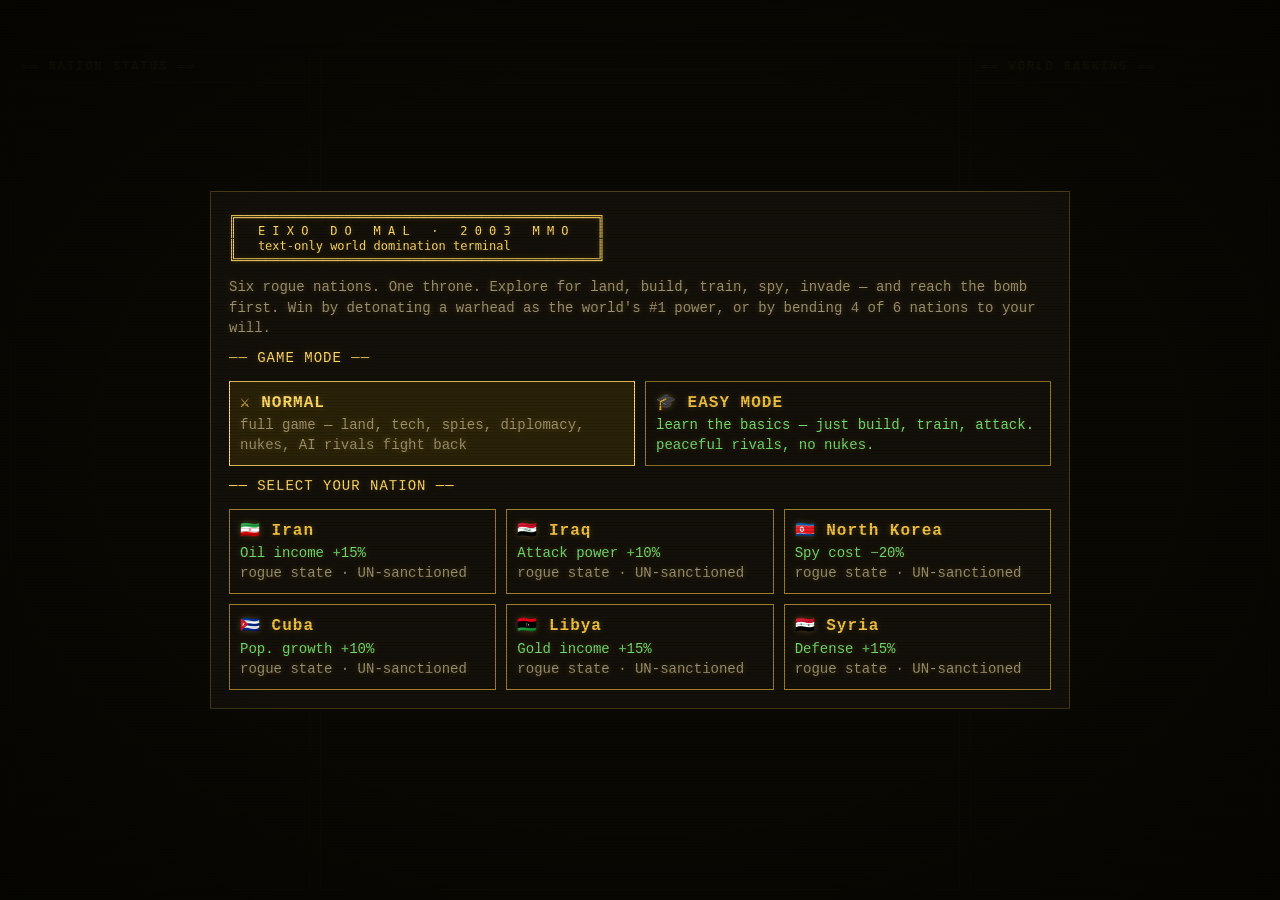
==== commit 4f0da39a: "Add Earth 2025 nuances (land/explore, market, turrets, networth) + Easy Mode Channels the Earth 2025" ====
--- a/eixo-do-mal.html
+++ b/eixo-do-mal.html
@@ -113,6 +113,8 @@
   color:var(--amber);font:inherit;text-align:left;text-shadow:inherit}
 .fcard:hover{background:var(--amber);color:#0d0d0d;text-shadow:none}
 .fcard:hover .muted,.fcard:hover .g{color:#0d0d0d}
+.fcard.on{border-color:var(--amber-hi);background:#2a2208;color:var(--amber-hi)}
+.fcard.on .g{color:var(--green)}
 .fcard b{font-size:16px;letter-spacing:1px}
 /* ============ MOBILE ============ */
 @media (max-width:840px){
@@ -162,6 +164,9 @@
 const CONFIG = {
   actionsPerTurn: 10,
   startRes: { gold:1500, oil:120, food:600, industry:60, pop:1000 },
+  startLand: 25,
+  easyTargetNW: 60000,
+  market: { lot:50, oil:{buy:8,sell:5}, food:{buy:4,sell:2} },
   popCapBase: 2000, popCapPerBuilding: 400,
   buildings: {
     oilField:        { n:'Oil Field',        i:'🛢️', g:300,  ind:5,  d:'+20 oil/turn' },
@@ -178,6 +183,7 @@
     tank:     { n:'Tank',         g:150, f:20, batch:5,  atk:4, def:5,   fu:1,   ou:1 },
     jet:      { n:'Jet Fighter',  g:300, f:10, batch:2,  atk:6, def:5,   fu:1,   ou:2 },
     spy:      { n:'Spy',          g:100, f:5,  batch:5,  atk:0, def:0,   fu:0.5, ou:0 },
+    turret:   { n:'Turret',       g:80,  f:0,  batch:5,  atk:0, def:4,   fu:0,   ou:0 },
     scud:     { n:'SCUD Missile', g:500, f:0,  batch:1,  atk:0, def:0,   fu:0,   ou:0 }
   },
   factions: {
@@ -241,14 +247,14 @@
 
 /* ---------- game state ---------- */
 let G = null;                                   // single source of truth
-const UI = { tab:'build', attackTarget:null };  // view-only state
+const UI = { tab:'build', attackTarget:null, mode:'normal' };  // view-only state
 
 function newNation(faction,isPlayer,personality){
   return {
     id:faction, faction, isPlayer, personality, alive:true,
-    res:{ ...CONFIG.startRes },
+    res:{ ...CONFIG.startRes }, land:CONFIG.startLand,
     b:{ oilField:2, farm:3, factory:2, bank:1, barracks:1, bunker:1, lab:0, nuclearFacility:0 },
-    army:{ infantry:50, tank:5, jet:0, spy:5, scud:0, warhead:0 },
+    army:{ infantry:50, tank:5, jet:0, spy:5, turret:10, scud:0, warhead:0 },
     techs:[], morale:100, relations:{}, intel:{}, nukeProg:0,
     oilShort:false, lastAttackedBy:null, hitThisCycle:0
   };
@@ -259,11 +265,15 @@
   const persL  = shuffle(['aggressive','defensive','economic','espionage','balanced']);
   G = {
     turn:1, actions:CONFIG.actionsPerTurn, nations:[], log:[],
-    over:false, result:null, streak:0, coalition:false, started:true
+    over:false, result:null, streak:0, coalition:false, started:true,
+    easy: UI.mode==='easy'
   };
   G.nations.push(newNation(playerFaction,true,null));
   others.forEach((f,i)=>G.nations.push(newNation(f,false,persL[i%persL.length])));
-  log('sys','— TURN 1 — Choose your moves wisely. 10 actions per turn.');
+  if(G.easy){ P().res.gold+=2000; P().res.food+=400; }
+  log('sys', G.easy
+    ? '— TURN 1 · EASY MODE — Collect, build, train, attack. Rivals stay peaceful. Learn the ropes.'
+    : '— TURN 1 — Choose your moves wisely. 10 actions per turn.');
   bootSequence();
   render();
 }
@@ -276,11 +286,12 @@
 const hasTech = (n,id)=>n.techs.includes(id);
 const techOf  = id=>CONFIG.techs.find(t=>t.id===id);
 const totalBuildings = n=>Object.values(n.b).reduce((s,v)=>s+v,0);
+const freeLand = n=>n.land - totalBuildings(n);
 const popCap   = n=>CONFIG.popCapBase + totalBuildings(n)*CONFIG.popCapPerBuilding;
 const troopCnt = n=>n.army.infantry+n.army.tank+n.army.jet;
 const troopCap = n=>100 + n.b.barracks*100;
 const rawPower = n=>n.army.infantry + n.army.tank*4 + n.army.jet*6;
-const score    = n=>Math.floor(n.res.gold + n.res.pop*2 + rawPower(n)*3 + totalBuildings(n)*500 + n.techs.length*1000);
+const score    = n=>Math.floor(n.res.gold + n.res.pop*2 + rawPower(n)*3 + n.land*40 + totalBuildings(n)*500 + n.techs.length*1000);
 function rankOf(n){
   return G.nations.filter(x=>x.alive).sort((a,b)=>score(b)-score(a)).indexOf(n)+1;
 }
@@ -358,7 +369,7 @@
 function defPower(n){
   const f=fb(n), pen=n.oilShort?0.5:1;
   const lastStand = totalBuildings(n)<=3 ? 1.5 : 1;   // cornered nations fight desperately
-  return (n.army.infantry*1.2 + n.army.tank*5*pen + n.army.jet*5*pen)
+  return (n.army.infantry*1.2 + n.army.tank*5*pen + n.army.jet*5*pen + n.army.turret*4)
          * (1 + n.b.bunker*0.05) * (f.def||1) * lastStand;
 }
 function lossCommit(n,commit,p){ for(const k of ['infantry','tank','jet']) n.army[k]-=Math.floor(commit[k]*p); }
@@ -387,10 +398,11 @@
   if(ap>dp){
     lossCommit(att,commit,0.12); lossAll(def,0.30);
     const loot=Math.floor(def.res.gold*0.10); def.res.gold-=loot; att.res.gold+=loot;
+    const grab=Math.max(2,Math.floor(def.land*0.12)); def.land-=grab; att.land+=grab;
     const destroyed=[]; const nDest=rint(1,2);
     for(let i=0;i<nDest;i++){ const b=destroyRandomBuilding(def); if(b) destroyed.push(b); }
     att.morale=clamp(att.morale+10,20,150); def.morale=clamp(def.morale-15,20,150);
-    log('war',`⚔ ${nm(att)} broke through ${nm(def)}'s lines! Looted ${fmt(loot)} gold`+
+    log('war',`⚔ ${nm(att)} broke through ${nm(def)}'s lines! Looted ${fmt(loot)} gold, seized ${grab} acres`+
         (destroyed.length?`; razed: ${destroyed.join(', ')}.`:'.'));
     checkDestroyed(def);
     return true;
@@ -432,6 +444,11 @@
       log('spy', b?`🕶 Sabotage! ${nm(def)}'s ${b} reduced to smoking rubble by ${nm(att)} agents.`
                   :`🕶 Saboteurs from ${nm(att)} found nothing left to destroy in ${nm(def)}.`);
       checkDestroyed(def);
+    } else if(mission==='killpop'){
+      const killed=Math.floor(def.res.pop*(0.05+rnd()*0.08));
+      def.res.pop-=killed;
+      log('spy',`🕶 ${nm(att)}'s agents poisoned ${nm(def)}'s water — ${fmt(killed)} citizens dead.`);
+      checkDestroyed(def);
     } else { // intel
       att.intel[def.id]=G.turn;
       log('spy',`🕶 ${nm(att)} acquired a full intelligence dossier on ${nm(def)}.`);
@@ -476,6 +493,7 @@
   G.over=true;
   G.result={ win:true, type,
     msg: type==='nuclear' ? 'NUCLEAR VICTORY — you deployed the warhead as the world\u2019s #1 power.'
+       : type==='easy'    ? 'EASY VICTORY — you mastered the basics and rose to the top of the Axis. Ready for the full game?'
                           : 'DOMINATION VICTORY — you control 4 of the 6 nations of the Axis.' };
   log('nuke','★★★ TOTAL VICTORY ★★★');
 }
@@ -489,6 +507,12 @@
   if(G.over) return;
   for(const n of G.nations) checkDestroyed(n);
   if(G.over) return;
+  if(G.easy){
+    // easy mode: win by reaching the target networth as #1, or wiping out every rival
+    const rivals=G.nations.filter(n=>!n.isPlayer&&n.alive).length;
+    if(P().alive && (rivals===0 || (score(P())>=CONFIG.easyTargetNW && rankOf(P())===1))) winGame('easy');
+    return;
+  }
   // domination: you + your vassals + allies control 4 of 6
   const ctrl = 1 + G.nations.filter(n=>!n.isPlayer&&n.alive&&['vassal','alliance'].includes(rel(P(),n))).length;
   if(ctrl>=4) winGame('domination');
@@ -499,6 +523,7 @@
 function buildCostOk(n,key){
   const b=CONFIG.buildings[key];
   if(b.req && !hasTech(n,b.req)) return false;
+  if(!(G&&G.easy) && freeLand(n)<1) return false;      // buildings consume land (acres) — disabled in easy mode
   return n.res.gold>=b.g && n.res.industry>=b.ind;
 }
 function doBuild(n,key){
@@ -548,6 +573,7 @@
   if(!ais.length) return;
   const n=ais[microIdx++ % ais.length];
   const inc=incomes(n), up=upkeep(n);
+  if(freeLand(n)<2){ n.land+=rint(6,12); return; }   // AIs explore for room to build
   if(inc.food-up.food<0 && doBuild(n,'farm')) return;
   if(chance(0.5)){ if(aiTrainWeighted(n)) return; }
   if(aiBuildWeighted(n)) return;
@@ -660,15 +686,16 @@
   for(let i=0;i<6;i++){
     if(!n.alive||G.over) return;
     const up=upkeep(n), inc=incomes(n);
+    if(freeLand(n)<2){ n.land+=rint(6,12); continue; }
     if(n.res.food < up.food*2 && inc.food-up.food<0 && doBuild(n,'farm')) continue;
-    if(G.turn>30 && chance(0.35) && aiNukeStep(n)) continue;
+    if(!G.easy && G.turn>30 && chance(0.35) && aiNukeStep(n)) continue;
     if(chance(0.20) && aiResearch(n)) continue;
     if(chance(CONFIG.profiles[n.personality].spy) && aiSpy(n)) continue;
     if(chance(0.5) ? (aiBuildWeighted(n)||aiTrainWeighted(n)) : (aiTrainWeighted(n)||aiBuildWeighted(n))) continue;
     n.res.gold += Math.floor(n.res.pop*0.12);
   }
-  if(n.alive && !G.over && chance(0.6)) aiConsiderAttack(n);   // at most one offensive per turn
-  if(n.alive && !G.over) aiDiplomacy(n);
+  if(n.alive && !G.over && !G.easy && chance(0.6)) aiConsiderAttack(n);   // easy mode: rivals never invade
+  if(n.alive && !G.over && !G.easy) aiDiplomacy(n);
 }
 
 /* =====================================================================
@@ -697,8 +724,8 @@
     }
   }
   for(const n of G.nations) if(!n.isPlayer&&n.alive) aiMacro(n);
-  // coalition pressure: dominate too long and the world turns on you
-  if(!G.over){
+  // coalition pressure: dominate too long and the world turns on you (disabled in easy mode)
+  if(!G.over && !G.easy){
     if(rankOf(P())===1){ G.streak++; } else G.streak=0;
     if(G.streak>=5 && !G.coalition){
       G.coalition=true;
@@ -720,6 +747,7 @@
   /* ---- meta ---- */
   tab:(p)=>{ UI.tab=p; UI.attackTarget=null; render(); },
   newGame:()=>{ G=null; UI.tab='build'; UI.attackTarget=null; render(); },
+  mode:(p)=>{ UI.mode=p; render(); },
   pickFaction:(p)=>initGame(p),
   back:()=>{ UI.attackTarget=null; render(); },
 
@@ -731,7 +759,32 @@
     log('eco',`${pick(FLAVOR.collect)}: +${fmt(inc.gold*0.5)} gold, +${fmt(inc.oil*0.5)} oil, +${fmt(inc.food*0.5)} food.`);
     afterAction();
   },
+  explore:()=>{
+    if(!spend(1)) return;
+    const me=P(), g=Math.max(4,Math.round(18 - me.land/50));   // yield diminishes as the nation grows
+    me.land+=g;
+    log('eco',`🗺 Scouts claimed ${g} acres of unclaimed territory — land now ${fmt(me.land)}.`);
+    afterAction();
+  },
+  market:(p,q)=>{
+    const me=P(), M=CONFIG.market, amt=M.lot, res=p;
+    if(q==='buy'){
+      const cost=amt*M[res].buy;
+      if(me.res.gold<cost){ log('sys','Not enough gold for that lot.'); render(); return; }
+      if(!spend(1)) return;
+      me.res.gold-=cost; me.res[res]+=amt;
+      log('eco',`🏷 Bought ${amt} ${res} for ${fmt(cost)} gold on the black market.`);
+    } else {
+      if(me.res[res]<amt){ log('sys',`Not enough ${res} to sell.`); render(); return; }
+      if(!spend(1)) return;
+      const gain=amt*M[res].sell;
+      me.res[res]-=amt; me.res.gold+=gain;
+      log('eco',`🏷 Sold ${amt} ${res} for ${fmt(gain)} gold.`);
+    }
+    afterAction();
+  },
   build:(p)=>{
+    if(!G.easy && freeLand(P())<1){ log('sys','No free land. EXPLORE to claim acres first.'); render(); return; }
     if(!buildCostOk(P(),p)){ log('sys','Cannot afford that structure.'); render(); return; }
     if(!spend(1)) return;
     doBuild(P(),p);
@@ -866,6 +919,7 @@
   h+=dRow('🌾','Food',n.res.food,inc.food-up.food);
   h+=dRow('⚙️','Industry',n.res.industry,inc.ind);
   h+=`<div class="kv"><span>👥 Population</span><span>${fmt(n.res.pop)} <span class="dim">/${fmt(popCap(n))}</span></span></div>`;
+  if(!G.easy) h+=`<div class="kv"><span>🗺 Land</span><span>${fmt(totalBuildings(n))}/${fmt(n.land)} <span class="dim">acres</span></span></div>`;
   h+=`<div class="kv"><span class="dim">Industry mult.</span><span class="dim">×${industryMult(n).toFixed(2)}</span></div>`;
   h+=`<div class="sec">MORALE</div>`;
   h+=`<div>${n.morale} <span class="bar dim">[${asciiBar(n.morale,150,12)}]</span>${n.oilShort?' <span class="r">OIL SHORT</span>':''}</div>`;
@@ -873,6 +927,7 @@
   h+=`<div class="kv"><span>Infantry</span><span>${fmt(n.army.infantry)}</span></div>`;
   h+=`<div class="kv"><span>Tanks</span><span>${fmt(n.army.tank)}</span></div>`;
   h+=`<div class="kv"><span>Jet Fighters</span><span>${fmt(n.army.jet)}</span></div>`;
+  h+=`<div class="kv"><span>Turrets <span class="dim">(def)</span></span><span>${fmt(n.army.turret)}</span></div>`;
   h+=`<div class="kv"><span>Spies</span><span>${fmt(n.army.spy)}</span></div>`;
   h+=`<div class="kv"><span>SCUD Missiles</span><span>${fmt(n.army.scud)}</span></div>`;
   h+=`<div class="kv"><span>☢ Warheads</span><span>${fmt(n.army.warhead)}</span></div>`;
@@ -891,11 +946,14 @@
   $('cmdbar').innerHTML=
     `<span>ACTIONS <span class="bar">[${asciiBar(G.actions,CONFIG.actionsPerTurn,10)}]</span> <b>${G.actions}/${CONFIG.actionsPerTurn}</b></span>`+
     `<button class="btn" data-a="collect" ${G.actions<1?'disabled':''}>COLLECT ▸1</button>`+
+    (G.easy?'':`<button class="btn" data-a="explore" ${G.actions<1?'disabled':''}>EXPLORE ▸1</button>`)+
     `<button class="btn warn" data-a="endTurn">END TURN ⏎</button>`;
 }
 
 function renderTabs(){
-  const tabs=[['build','BUILD'],['train','TRAIN'],['attack','ATTACK'],['spy','SPY'],['tech','TECH'],['diplo','DIPLO']];
+  const tabs = G.easy
+    ? [['build','BUILD'],['train','TRAIN'],['attack','ATTACK']]
+    : [['build','BUILD'],['train','TRAIN'],['market','MARKET'],['attack','ATTACK'],['spy','SPY'],['tech','TECH'],['diplo','DIPLO']];
   $('tabs').innerHTML=tabs.map(([k,l])=>
     `<button class="tab${UI.tab===k?' on':''}" data-a="tab" data-p="${k}">[${l}]</button>`).join('');
 }
@@ -909,8 +967,10 @@
 
 function renderTabContent(){
   const me=P(); let h='';
+  if(G.easy && !['build','train','attack'].includes(UI.tab)) UI.tab='build';
   if(UI.tab==='build'){
-    h+=`<div class="sec">CONSTRUCT — 1 action each</div>`;
+    const fl=freeLand(me);
+    h+=`<div class="sec">CONSTRUCT — 1 action each${G.easy?'':` · <span class="${fl<1?'r':'dim'}">free land: ${fmt(fl)} acres</span>`}</div>`;
     for(const k in CONFIG.buildings){
       const b=CONFIG.buildings[k], lock=b.req&&!hasTech(me,b.req);
       h+=`<div class="row"><span class="grow">${b.i} <b>${b.n}</b> <span class="dim">(${me.b[k]})</span><br><span class="muted">${b.d}${lock?' — <span class="r">requires Nuclear Physics</span>':''}</span></span>`+
@@ -922,9 +982,20 @@
     h+=`<div class="sec">TRAIN — 1 action per batch · capacity ${fmt(troopCnt(me))}/${fmt(troopCap(me))}</div>`;
     for(const k in CONFIG.units){
       const u=CONFIG.units[k];
-      h+=`<div class="row"><span class="grow"><b>${u.n}</b> <span class="dim">(own ${fmt(me.army[k])})</span><br><span class="muted">${u.atk?`atk ${u.atk} / def ${u.def}`:k==='spy'?'covert operations':'destroys enemy buildings'}</span></span>`+
+      h+=`<div class="row"><span class="grow"><b>${u.n}</b> <span class="dim">(own ${fmt(me.army[k])})</span><br><span class="muted">${u.atk?`atk ${u.atk} / def ${u.def}`:k==='spy'?'covert operations':k==='turret'?`static defense / def ${u.def}`:'destroys enemy buildings'}</span></span>`+
          `<span class="dim">${fmt(unitGoldCost(me,k))}💰 ${u.f*u.batch}🌾</span>`+
          `<button class="btn" data-a="train" data-p="${k}" ${(!trainCostOk(me,k)||G.actions<1)?'disabled':''}>TRAIN ×${u.batch}</button></div>`;
+    }
+  }
+  else if(UI.tab==='market'){
+    const M=CONFIG.market;
+    h+=`<div class="sec">BLACK MARKET — 1 action per lot of ${M.lot}</div>`;
+    h+=`<div class="muted" style="margin-bottom:6px">On-hand: 🛢️ ${fmt(me.res.oil)} oil · 🌾 ${fmt(me.res.food)} food · 💰 ${fmt(me.res.gold)} gold</div>`;
+    for(const res of ['oil','food']){
+      const ic=res==='oil'?'🛢️':'🌾';
+      h+=`<div class="row"><span class="grow">${ic} <b>${res.toUpperCase()}</b> <span class="dim">buy ${M[res].buy}💰 · sell ${M[res].sell}💰 each</span></span>`+
+         `<button class="btn cy" data-a="market" data-p="${res}" data-q="buy" ${(me.res.gold<M.lot*M[res].buy||G.actions<1)?'disabled':''}>BUY ${M.lot}</button>`+
+         `<button class="btn" data-a="market" data-p="${res}" data-q="sell" ${(me.res[res]<M.lot||G.actions<1)?'disabled':''}>SELL ${M.lot}</button></div>`;
     }
   }
   else if(UI.tab==='attack'){
@@ -940,7 +1011,7 @@
     } else {
       h+=`<div class="sec">OFFENSIVE vs ${nm(t).toUpperCase()}</div>`;
       h+=`<div class="row"><span class="grow">${fb(t).flag} <b>${nm(t)}</b> — ${intelStr(t)}</span><button class="btn" data-a="back">◂ BACK</button></div>`;
-      h+=`<div class="row"><span class="grow">Ground assault <span class="dim">(▸2 actions — commit % of army)</span></span>`+
+      h+=`<div class="row"><span class="grow">Ground assault <span class="dim">(▸2 actions — seizes acres + loot on victory)</span></span>`+
          [25,50,75,100].map(p=>`<button class="btn warn" data-a="attack" data-p="${p}" ${G.actions<2?'disabled':''}>${p}%</button>`).join('')+`</div>`;
       h+=`<div class="row"><span class="grow">🚀 SCUD strike <span class="dim">(▸1 action, consumes 1 missile · own ${me.army.scud})</span></span>`+
          `<button class="btn warn" data-a="scud" ${(me.army.scud<1||G.actions<1)?'disabled':''}>LAUNCH</button></div>`;
@@ -955,6 +1026,7 @@
       h+=`<div class="row"><span class="grow">${fb(x).flag} <b>${nm(x)}</b><br>${intelStr(x)}</span>`+
          `<button class="btn cy" data-a="spy" data-p="${x.id}" data-q="steal" ${G.actions<1?'disabled':''}>STEAL</button>`+
          `<button class="btn cy" data-a="spy" data-p="${x.id}" data-q="sabotage" ${G.actions<1?'disabled':''}>SABOTAGE</button>`+
+         `<button class="btn cy" data-a="spy" data-p="${x.id}" data-q="killpop" ${G.actions<1?'disabled':''}>KILL POP</button>`+
          `<button class="btn cy" data-a="spy" data-p="${x.id}" data-q="intel" ${G.actions<1?'disabled':''}>INTEL</button></div>`;
     }
   }
@@ -1011,10 +1083,11 @@
     const r=n.isPlayer?'':REL_ICON[rel(P(),n)]||'';
     h+=`<div class="rrow${n.isPlayer?' me':''}"><span class="pos">#${i+1}</span>`+
        `<span class="nn">${fb(n).flag} ${nm(n)}${n.isPlayer?' (YOU)':''} ${n.isPlayer?'':`<span class="v">${r}</span>`}</span>`+
-       `<span class="sc">${fmt(score(n))}</span></div>`;
+       `<span class="sc">$${fmt(score(n))}</span></div>`;
   });
   dead.forEach(n=>{ h+=`<div class="rrow dead"><span class="pos">☠</span><span class="nn">${nm(n)}</span><span class="sc">FALLEN</span></div>`; });
-  h+=`<div class="sec">SCORE FORMULA</div><div class="muted" style="font-size:12px">gold + pop×2 + army×3<br>+ buildings×500 + techs×1000</div>`;
+  h+=`<div class="sec">NETWORTH ($)</div><div class="muted" style="font-size:12px">gold + pop×2 + army×3<br>+ land×40 + buildings×500 + techs×1000</div>`;
+  if(G.easy) h+=`<div class="g" style="margin-top:8px;font-size:12px">🎓 EASY MODE GOAL<br>Reach $${fmt(CONFIG.easyTargetNW)} networth as #1,<br>or eliminate every rival nation.</div>`;
   if(G.coalition) h+=`<div class="r" style="margin-top:8px">⚠ COALITION AGAINST YOU ACTIVE</div>`;
   $('rank').innerHTML=h;
 }
@@ -1037,9 +1110,14 @@
 ║   text-only world domination terminal            ║
 ╚══════════════════════════════════════════════════╝
 </pre>
-<div class="muted">Six rogue nations. One throne. Build, train, spy, invade — and reach the bomb first.
+<div class="muted">Six rogue nations. One throne. Explore for land, build, train, spy, invade — and reach the bomb first.
 Win by detonating a warhead as the world's #1 power, or by bending 4 of 6 nations to your will.</div>
-<div class="sec">SELECT YOUR NATION</div>
+<div class="sec">GAME MODE</div>
+<div class="fgrid" style="grid-template-columns:1fr 1fr;margin-bottom:6px">
+  <button class="fcard${UI.mode==='normal'?' on':''}" data-a="mode" data-p="normal"><b>⚔ NORMAL</b><br><span class="muted">full game — land, tech, spies, diplomacy, nukes, AI rivals fight back</span></button>
+  <button class="fcard${UI.mode==='easy'?' on':''}" data-a="mode" data-p="easy"><b>🎓 EASY MODE</b><br><span class="g">learn the basics — just build, train, attack. peaceful rivals, no nukes.</span></button>
+</div>
+<div class="sec">SELECT YOUR NATION ${UI.mode==='easy'?'<span class="g">· EASY MODE</span>':''}</div>
 <div class="fgrid">${cards}</div>
 </div>`;
 }
@@ -1048,7 +1126,7 @@
   if(!G.over){ o.classList.add('hidden'); return; }
   o.classList.remove('hidden');
   const R=G.result, rows=G.nations.slice().sort((a,b)=>score(b)-score(a))
-    .map((n,i)=>`<div class="rrow${n.isPlayer?' me':''}${n.alive?'':' dead'}"><span class="pos">#${i+1}</span><span class="nn">${fb(n).flag} ${nm(n)}${n.isPlayer?' (YOU)':''}</span><span class="sc">${n.alive?fmt(score(n)):'FALLEN'}</span></div>`).join('');
+    .map((n,i)=>`<div class="rrow${n.isPlayer?' me':''}${n.alive?'':' dead'}"><span class="pos">#${i+1}</span><span class="nn">${fb(n).flag} ${nm(n)}${n.isPlayer?' (YOU)':''}</span><span class="sc">${n.alive?'$'+fmt(score(n)):'FALLEN'}</span></div>`).join('');
   o.innerHTML=`<div class="obox">
 <pre>${R.win?
 `╔═══════════════════════════════════╗
